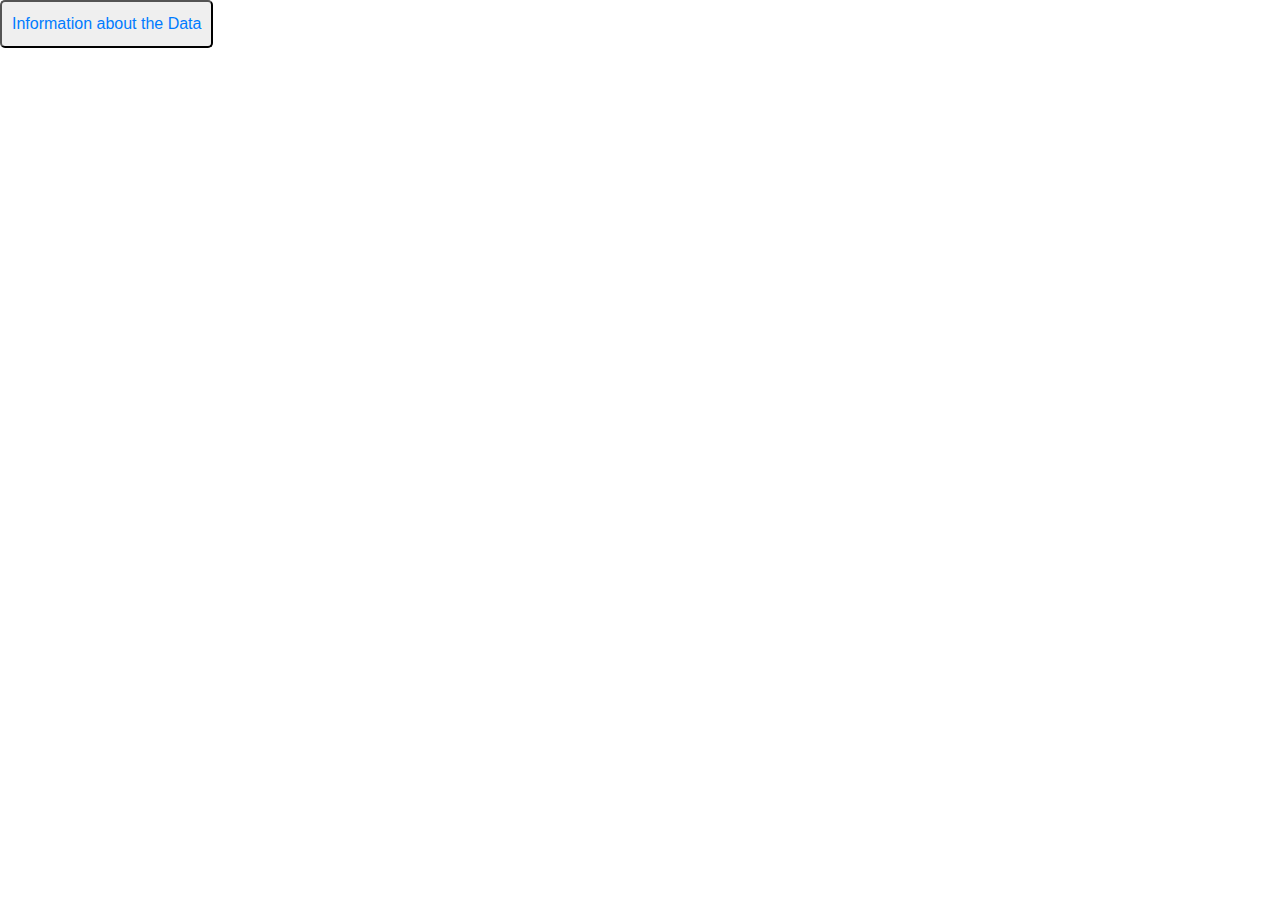
==== background.html @ b9358fe6 "added coverpage" ====
<html lang="en">

<head>
  <meta charset="utf-8">

  <title>Gun Deaths NY State</title>
  <meta name="description" content="Background of Gun Deaths in Florida">
  <meta name="author" content="Marium Sultan">
  <link rel="icon" href="favicon.ico">

<!-- Bootstrap core CSS -->
<link rel="stylesheet" href="https://stackpath.bootstrapcdn.com/bootstrap/4.3.1/css/bootstrap.min.css" integrity="sha384-ggOyR0iXCbMQv3Xipma34MD+dH/1fQ784/j6cY/iJTQUOhcWr7x9JvoRxT2MZw1T" crossorigin="anonymous">
<!-- Mapbox CSS -->
<link href="https://api.tiles.mapbox.com/mapbox-gl-js/v0.53.1/mapbox-gl.css" rel="stylesheet" />
<!-- Custom CSS -->
<link rel="stylesheet" href="css/styles.css?v=1.0">

<body>

  <button class="button"><a href = "background.html"> Information about the Data</a> </button>
---- css/styles.css ----
html, body, #vis {
            height: 100%;
            margin: 0;
        }

.chart{
    height: 100px;
    width: 100px;
    background: lightgray;
    margin: 0 auto;
  }


#mapContainer {
  height: 100%;
  width: 100%;
  background: lightgray;
  margin: 0 auto;
}

#sidebar {
  width: 300px;
  position: absolute;
  top: 0;
  left: 0;
  bottom: 0;
  z-index: 10;
  padding: 15px;
}

.info-box {
  top: 25px;
  left: 25px;
  z-index: 10;
  background-color: #c3c3c3;
  padding: 15px;
  border-radius: 11px;
  box-shadow: 1px 1px 7px #525252;
  margin-bottom:15px
}



h3 {
  margin: 0 0 15px 0;
  font-size: 1rem;
}

button {
  padding: 10px;
  font-weight: 500;
  border-radius: 5px;
}

.legend-color-box {
  height: 15px;
  width: 15px;
  float: left;
  margin-right: 10px;
}

.map-overlay input {
background-color: transparent;
display: inline-block;
width: 100%;
position: relative;
margin: 0;
cursor: ew-resize;
}

.legend {
  top: 100px;
  font: 12px/20px 'Helvetica Neue', Arial, Helvetica, sans-serif;
  float: left;
  margin-right: 10px;
  background-color: #c3c3c3;
  padding: 15px;
  border-radius: 11px;
  box-shadow: 1px 1px 7px #525252;
  margin-bottom:15px
}


.infobox2 {
  top: 100px;
  font: 12px/20px 'Helvetica Neue', Arial, Helvetica, sans-serif;
  float: left;
  margin-right: 10px;
  background-color: #c3c3c3;
  padding: 15px;
  border-radius: 11px;
  box-shadow: 1px 1px 7px #525252;
  margin-bottom:15px
}

.legend h4 {
  margin: 0 0 10px;
}

.legend div span {
  border-radius: 50%;
  display: inline-block;
  height: 10px;
  margin-right: 5px;
  width: 10px;
}
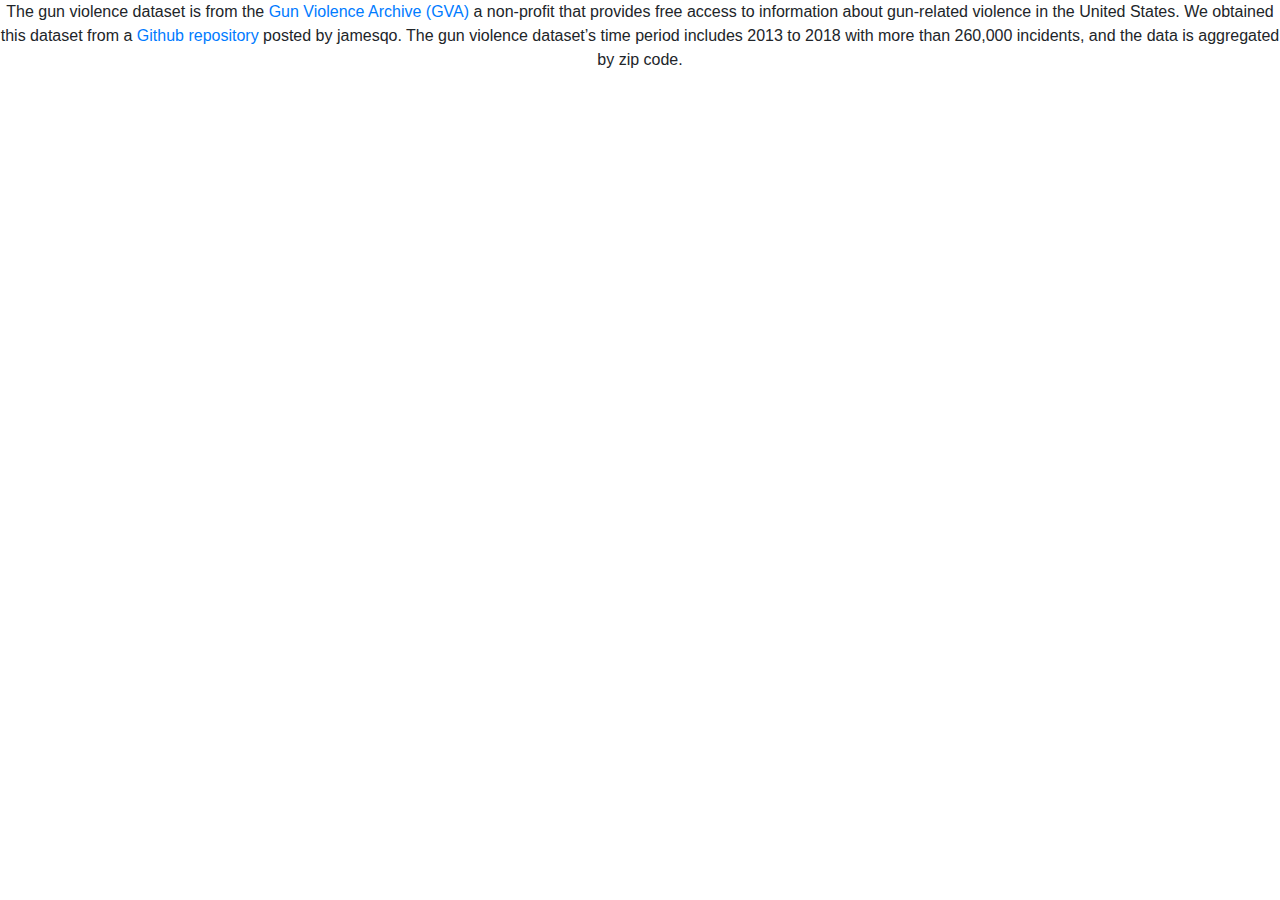
==== commit b378dbbc: "trying new thing" ====
--- a/background.html
+++ b/background.html
@@ -13,8 +13,15 @@
 <!-- Mapbox CSS -->
 <link href="https://api.tiles.mapbox.com/mapbox-gl-js/v0.53.1/mapbox-gl.css" rel="stylesheet" />
 <!-- Custom CSS -->
-<link rel="stylesheet" href="css/styles.css?v=1.0">
+<link rel="stylesheet" href="css/styles_cover">
 
-<body>
+<body class="text-center">
 
-  <button class="button"><a href = "background.html"> Information about the Data</a> </button>
+
+  The gun violence dataset is from the  <a href = "https://www.gunviolencearchive.org">Gun Violence Archive (GVA)</a>
+  a non-profit that provides free access to information about gun-related violence in the United States.
+  We obtained this dataset from a <a href = "https://github.com/jamesqo/gun-violence-data">Github repository</a> posted by jamesqo.
+  The gun violence dataset’s time period includes 2013 to 2018 with more than 260,000 incidents, and the data is aggregated by zip code.
+
+
+</body>
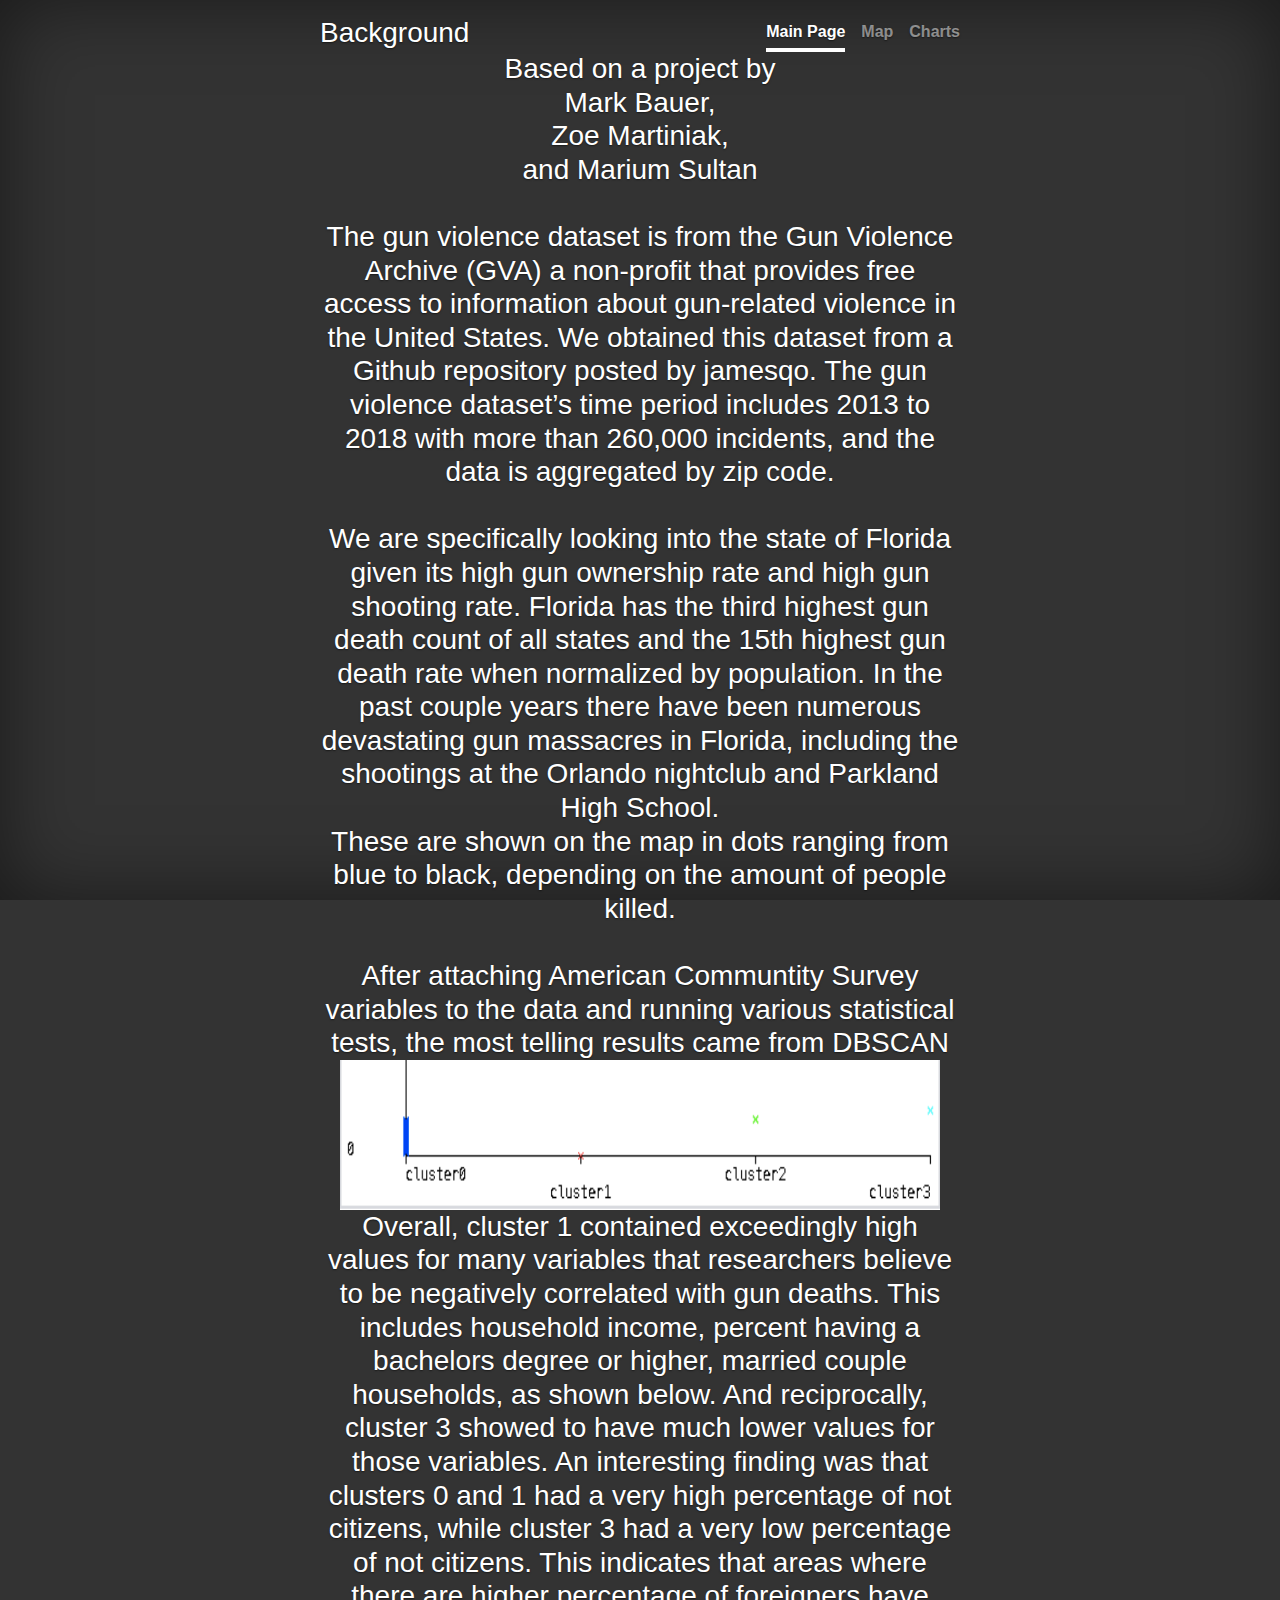
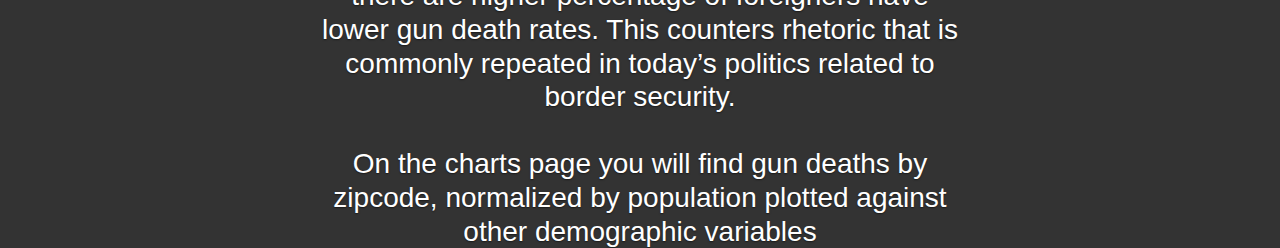
==== commit 2230bc38: "sroll" ====
--- a/background.html
+++ b/background.html
@@ -3,7 +3,7 @@
 <head>
   <meta charset="utf-8">
 
-  <title>Gun Deaths NY State</title>
+  <title>Gun Deaths Florida</title>
   <meta name="description" content="Background of Gun Deaths in Florida">
   <meta name="author" content="Marium Sultan">
   <link rel="icon" href="favicon.ico">
@@ -13,15 +13,50 @@
 <!-- Mapbox CSS -->
 <link href="https://api.tiles.mapbox.com/mapbox-gl-js/v0.53.1/mapbox-gl.css" rel="stylesheet" />
 <!-- Custom CSS -->
-<link rel="stylesheet" href="css/styles_cover">
+<link rel="stylesheet" href="css/styles_cover.css">
+
+
+<body class="text-center">
+  <div class="cover-container d-flex w-100 h-100 p-3 mx-auto flex-column">
+<header class="masthead mb-auto">
+  <div class="inner">
+    <h3 class="masthead-brand">Background</h3>
+    <nav class="nav nav-masthead justify-content-center">
+      <a class="nav-link active" href="index.html">Main Page</a>
+      <a class="nav-link" href="map.html">Map</a>
+      <a class="nav-link" href="charts.html">Charts</a>
+    </nav>
+  </div>
+</header>
 
 <body class="text-center">
 
+<h3>
 
+  Based on a project by </br/>
+  Mark Bauer, </br/>
+  Zoe Martiniak, </br/>
+and Marium Sultan</br/>
+</br/>
   The gun violence dataset is from the  <a href = "https://www.gunviolencearchive.org">Gun Violence Archive (GVA)</a>
   a non-profit that provides free access to information about gun-related violence in the United States.
   We obtained this dataset from a <a href = "https://github.com/jamesqo/gun-violence-data">Github repository</a> posted by jamesqo.
   The gun violence dataset’s time period includes 2013 to 2018 with more than 260,000 incidents, and the data is aggregated by zip code.
 
+</br/>
+</br/>
+We are specifically looking into the state of Florida given its high gun ownership rate and high gun shooting rate. Florida has the third highest gun death count of all states and the 15th highest gun death rate when normalized by population. In the past couple years there have been numerous devastating gun massacres in Florida, including the shootings at the Orlando nightclub and Parkland High School.
+</br/>
+These are shown on the map in dots ranging from blue to black, depending on the amount of people killed.
 
+</br/>
+</br/>
+After attaching American Communtity Survey variables to the data and running various statistical tests, the most telling results came from DBSCAN
+
+<img src="images/dbscan.png" alt="db" height="150" width="600">
+</br/>
+Overall, cluster 1 contained exceedingly high values for many variables that researchers believe to be negatively correlated with gun deaths. This includes household income, percent having a bachelors degree or higher, married couple households, as shown below. And reciprocally, cluster 3 showed to have much lower values for those variables. An interesting finding was that clusters 0 and 1 had a very high percentage of not citizens, while cluster 3 had a very low percentage of not citizens. This indicates that areas where there are higher percentage of foreigners have lower gun death rates. This counters rhetoric that is commonly repeated in today’s politics related to border security.
+</br/>
+</br/>
+On the charts page you will find gun deaths by zipcode, normalized by population plotted against other demographic variables
 </body>
--- a/css/styles_cover.css
+++ b/css/styles_cover.css
@@ -0,0 +1,121 @@
+
+  /* stolen from https://getbootstrap.com/docs/4.3/examples/cover/#*/
+
+.bd-placeholder-img {
+  font-size: 1.125rem;
+  text-anchor: middle;
+  -webkit-user-select: none;
+  -moz-user-select: none;
+  -ms-user-select: none;
+  user-select: none;
+}
+
+@media (min-width: 768px) {
+  .bd-placeholder-img-lg {
+    font-size: 3.5rem;
+  }
+
+  /* Links */
+
+
+  a,
+  a:focus,
+  a:hover {
+    color: #fff;
+  }
+
+  /* Custom default button */
+  .btn-secondary,
+  .btn-secondary:hover,
+  .btn-secondary:focus {
+    color: #333;
+    text-shadow: none; /* Prevent inheritance from `body` */
+    background-color: #fff;
+    border: .05rem solid #fff;
+  }
+
+  /*
+   * Base structure
+   */
+
+  html,
+  body {
+    background-color: #333;
+  }
+
+  body {
+    display: -ms-flexbox;
+    display: flex;
+    color: #fff;
+    text-shadow: 0 .05rem .1rem rgba(0, 0, 0, .5);
+    box-shadow: inset 0 0 5rem rgba(0, 0, 0, .5);
+  }
+
+  .cover-container {
+    max-width: 42em;
+  }
+
+
+  /*
+   * Header
+   */
+  .masthead {
+    margin-bottom: 2rem;
+  }
+
+  .masthead-brand {
+    margin-bottom: 0;
+  }
+
+  .nav-masthead .nav-link {
+    padding: .25rem 0;
+    font-weight: 700;
+    color: rgba(255, 255, 255, .5);
+    background-color: transparent;
+    border-bottom: .25rem solid transparent;
+  }
+
+  .nav-masthead .nav-link:hover,
+  .nav-masthead .nav-link:focus {
+    border-bottom-color: rgba(255, 255, 255, .25);
+  }
+
+  .nav-masthead .nav-link + .nav-link {
+    margin-left: 1rem;
+  }
+
+  .nav-masthead .active {
+    color: #fff;
+    border-bottom-color: #fff;
+  }
+
+  @media (min-width: 48em) {
+    .masthead-brand {
+      float: left;
+    }
+    .nav-masthead {
+      float: right;
+    }
+  }
+
+
+  /*
+   * Cover
+   */
+  .cover {
+    padding: 0 1.5rem;
+  }
+  .cover .btn-lg {
+    padding: .75rem 1.25rem;
+    font-weight: 700;
+  }
+
+
+  /*
+   * Footer
+   */
+  .mastfoot {
+    color: rgba(255, 255, 255, .5);
+  }
+
+}}
